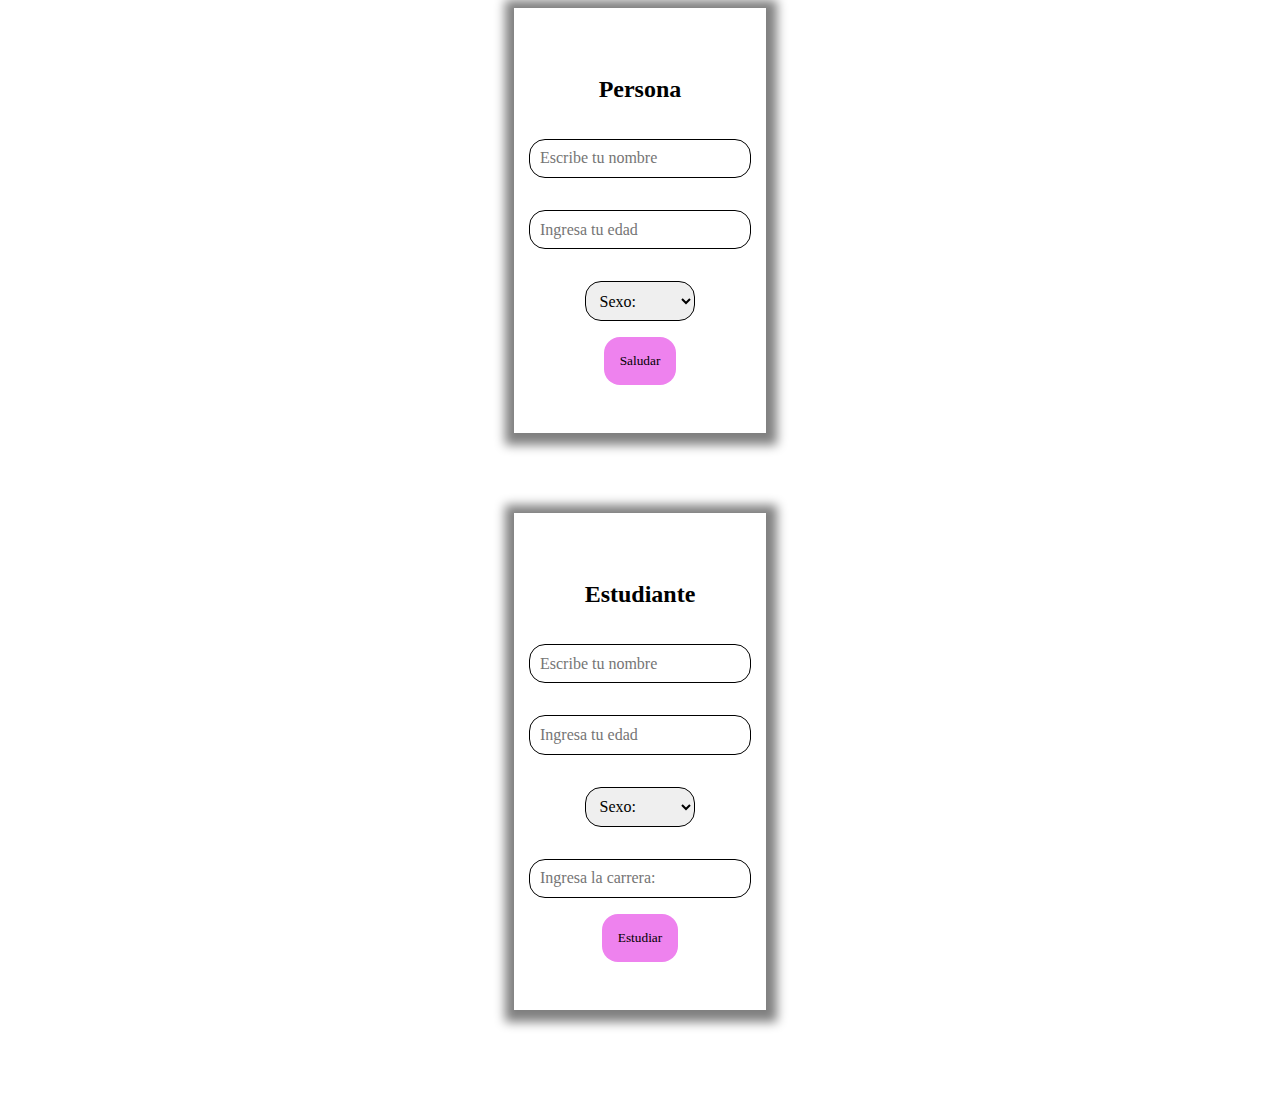
==== Ejercicio1/index.html @ 87aa1323 "feat: :sparkles: Inicialización proyecto POO con el primer ejercicio TERMINADO" ====
<!DOCTYPE html>
<html lang="en">
  <head>
    <meta charset="UTF-8" />
    <meta http-equiv="X-UA-Compatible" content="IE=edge" />
    <meta name="viewport" content="width=device-width, initial-scale=1.0" />
    <link rel="stylesheet" href="index.css" />
    <script src="index.js" defer></script>
    <title>POO-Ejercicio1</title>
  </head>
  <body>
    <div class="container">
      <form action="">
        <h2>Persona</h2>
        <input
          type="text"
          id="nombre-persona"
          name="nombre"
          placeholder="Escribe tu nombre"
        />
        <input
          type="number"
          id="edad-persona"
          min="1"
          name="edad"
          placeholder="Ingresa tu edad"
        />
        <select name="sexo" id="sexo-persona">
          <option value="0">Sexo:</option>
          <option value="Femenino">Femenino</option>
          <option value="Masculino">Masculino</option>
          <option value="Por definir">Por definir</option>
        </select>
        <button id="boton-saludar">Saludar</button>
      </form>
      <div class="resultado" id="resultado-persona"></div>
      <form action="">
        <h2>Estudiante</h2>
        <input
          type="text"
          id="nombre-estudiante"
          name="nombre"
          placeholder="Escribe tu nombre"
        />
        <input
          type="number"
          id="edad-estudiante"
          min="1"
          name="edad"
          placeholder="Ingresa tu edad"
        />
        <select name="sexo" id="sexo-estudiante">
          <option value="0">Sexo:</option>
          <option value="Femenino">Femenino</option>
          <option value="Masculino">Masculino</option>
          <option value="Por definir">Por definir</option>
        </select>
        <input
          type="text"
          placeholder="Ingresa la carrera:"
          id="carrera-estudiante"
        />
        <button id="boton-estudiar">Estudiar</button>
      </form>
      <div class="resultado" id="resultado-estudiante"></div>
    </div>
  </body>
</html>
---- Ejercicio1/index.css ----
* {
  box-sizing: border-box;
  /* margin: 0; */
  padding: 0;
  border: 0;
  font-family: "Titan One", cursive;
}
.container {
  width: 100%;
  display: flex;
  align-items: center;
  justify-content: center;
  flex-direction: column;
}
form {
  width: 20%;
  padding: 3rem;
  display: flex;
  align-items: center;
  justify-content: center;
  flex-direction: column;
  box-shadow: 1px 2px 10px 10px grey;
  margin-bottom: 5rem;
}
input,
select {
  border: 1px solid black;
  padding: 0.6rem;
  border-radius: 1rem;
  font-size: 1rem;
  margin: 1rem;
}
button {
  background-color: violet;
  padding: 1rem;
  border-radius: 1rem;
}
.resultado {
  width: 20%;
  text-align: center;
  background-color: red;
}
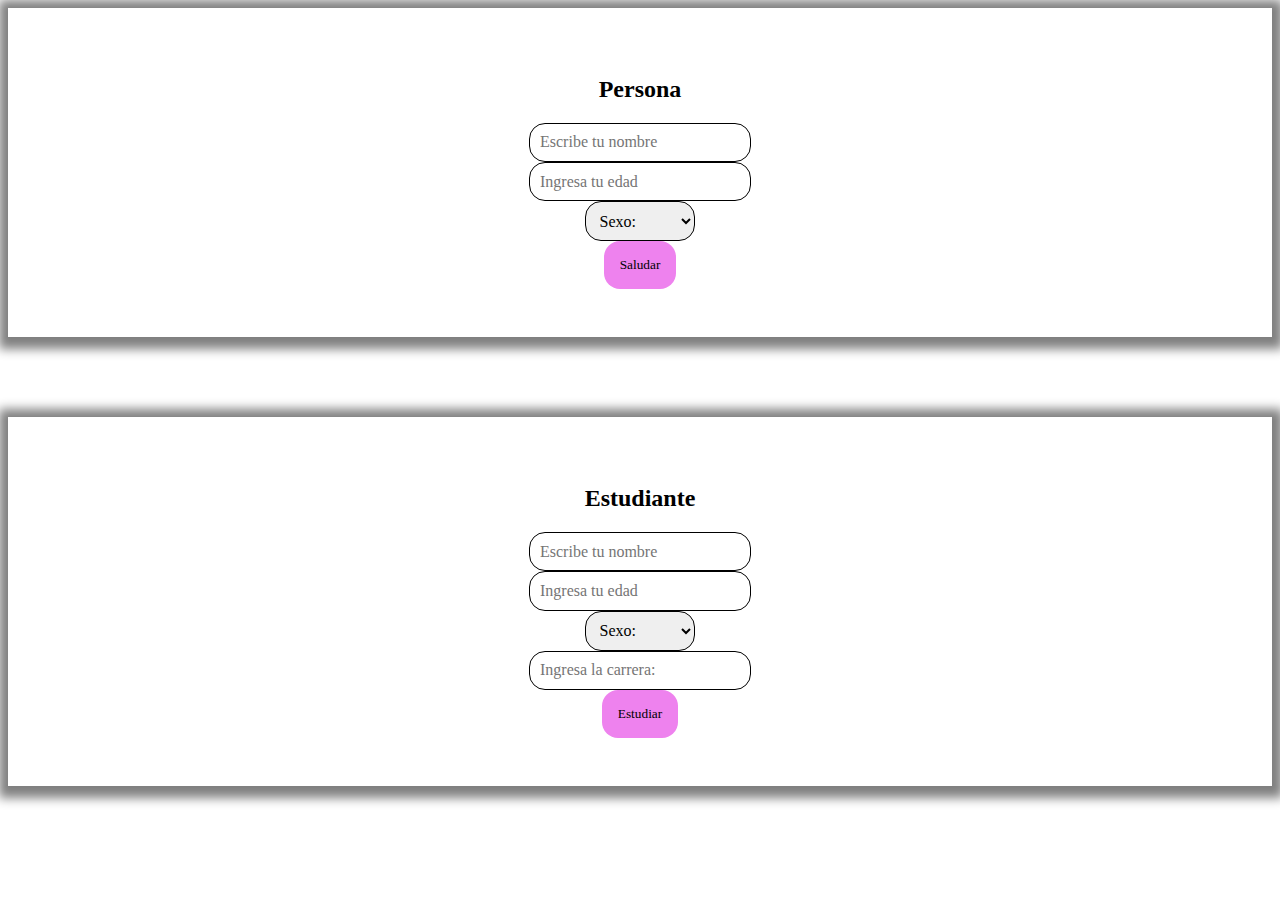
==== commit c60b4527: "feat: :art: Adaptación de la estructura a bootstrap" ====
--- a/Ejercicio1/index.html
+++ b/Ejercicio1/index.html
@@ -4,65 +4,94 @@
     <meta charset="UTF-8" />
     <meta http-equiv="X-UA-Compatible" content="IE=edge" />
     <meta name="viewport" content="width=device-width, initial-scale=1.0" />
-    <link rel="stylesheet" href="index.css" />
+    <link rel="stylesheet" href="../index.css" />
+    <link
+      href="https://cdn.jsdelivr.net/npm/bootstrap@5.2.3/dist/css/bootstrap.min.css"
+      rel="stylesheet"
+      integrity="sha384-rbsA2VBKQhggwzxH7pPCaAqO46MgnOM80zW1RWuH61DGLwZJEdK2Kadq2F9CUG65"
+      crossorigin="anonymous"
+    />
+    <script
+      src="https://cdn.jsdelivr.net/npm/bootstrap@5.2.3/dist/js/bootstrap.bundle.min.js"
+      integrity="sha384-kenU1KFdBIe4zVF0s0G1M5b4hcpxyD9F7jL+jjXkk+Q2h455rYXK/7HAuoJl+0I4"
+      crossorigin="anonymous"
+      defer
+    ></script>
     <script src="index.js" defer></script>
     <title>POO-Ejercicio1</title>
   </head>
   <body>
-    <div class="container">
-      <form action="">
-        <h2>Persona</h2>
-        <input
-          type="text"
-          id="nombre-persona"
-          name="nombre"
-          placeholder="Escribe tu nombre"
-        />
-        <input
-          type="number"
-          id="edad-persona"
-          min="1"
-          name="edad"
-          placeholder="Ingresa tu edad"
-        />
-        <select name="sexo" id="sexo-persona">
-          <option value="0">Sexo:</option>
-          <option value="Femenino">Femenino</option>
-          <option value="Masculino">Masculino</option>
-          <option value="Por definir">Por definir</option>
-        </select>
-        <button id="boton-saludar">Saludar</button>
-      </form>
-      <div class="resultado" id="resultado-persona"></div>
-      <form action="">
-        <h2>Estudiante</h2>
-        <input
-          type="text"
-          id="nombre-estudiante"
-          name="nombre"
-          placeholder="Escribe tu nombre"
-        />
-        <input
-          type="number"
-          id="edad-estudiante"
-          min="1"
-          name="edad"
-          placeholder="Ingresa tu edad"
-        />
-        <select name="sexo" id="sexo-estudiante">
-          <option value="0">Sexo:</option>
-          <option value="Femenino">Femenino</option>
-          <option value="Masculino">Masculino</option>
-          <option value="Por definir">Por definir</option>
-        </select>
-        <input
-          type="text"
-          placeholder="Ingresa la carrera:"
-          id="carrera-estudiante"
-        />
-        <button id="boton-estudiar">Estudiar</button>
-      </form>
-      <div class="resultado" id="resultado-estudiante"></div>
+    <div class="container-fluid">
+      <div class="row justify-content-center">
+        <form action="" class="col-12 col-sm-12 col-md-6 col-lg-5">
+          <h2 class="mb-4">Persona</h2>
+          <input
+            type="text"
+            id="nombre-persona"
+            name="nombre"
+            placeholder="Escribe tu nombre"
+            class="mb-4 col-10 col-md-5"
+          />
+          <input
+            type="number"
+            id="edad-persona"
+            min="1"
+            name="edad"
+            class="mb-4 col-10 col-md-5"
+            placeholder="Ingresa tu edad"
+          />
+          <select name="sexo" id="sexo-persona" class="mb-4 col-10 col-md-5">
+            <option value="0">Sexo:</option>
+            <option value="Femenino">Femenino</option>
+            <option value="Masculino">Masculino</option>
+            <option value="Por definir">Por definir</option>
+          </select>
+          <button class="rounded" id="boton-saludar">Saludar</button>
+        </form>
+      </div>
+      <div class="row justify-content-center">
+        <div class="col-12 col-sm-12 col-md-6 col-lg-5 mb-5">
+          <div class="text-center" id="resultado-persona"></div>
+        </div>
+      </div>
+      <div class="row justify-content-center">
+        <form action="" class="col-12 col-sm-12 col-md-6 col-lg-5">
+          <h2 class="mb-4">Estudiante</h2>
+          <input
+            type="text"
+            id="nombre-estudiante"
+            name="nombre"
+            placeholder="Escribe tu nombre"
+            class="mb-4 col-10 col-md-5"
+          />
+          <input
+            type="number"
+            id="edad-estudiante"
+            min="1"
+            name="edad"
+            placeholder="Ingresa tu edad"
+            class="mb-4 col-10 col-md-5"
+          />
+          <select name="sexo" id="sexo-estudiante" class="mb-4 col-10 col-md-5">
+            <option value="0">Sexo:</option>
+            <option value="Femenino">Femenino</option>
+            <option value="Masculino">Masculino</option>
+            <option value="Por definir">Por definir</option>
+          </select>
+          <input
+            type="text"
+            placeholder="Ingresa la carrera:"
+            id="carrera-estudiante"
+            class="mb-4 col-10 col-md-5"
+          />
+          <button id="boton-estudiar" class="rounded">Estudiar</button>
+        </form>
+      </div>
+      <div class="row justify-content-center">
+        <div class="col-12 col-sm-12 col-md-6 col-lg-5 mb-5">
+          <div class="text-center" id="resultado-estudiante"></div>
+        </div>
+      </div>
     </div>
   </body>
 </html>
--- a/index.css
+++ b/index.css
@@ -0,0 +1,29 @@
+* {
+  box-sizing: border-box;
+  /* margin: 0; */
+  padding: 0;
+  border: 0;
+  font-family: "Titan One", cursive;
+}
+
+form {
+  padding: 3rem;
+  display: flex;
+  align-items: center;
+  justify-content: center;
+  flex-direction: column;
+  box-shadow: 1px 2px 10px 10px grey;
+  margin-bottom: 5rem;
+}
+input,
+select {
+  border: 1px solid black;
+  padding: 0.6rem;
+  border-radius: 1rem;
+  font-size: 1rem;
+}
+button {
+  background-color: violet;
+  padding: 1rem;
+  border-radius: 1rem;
+}
